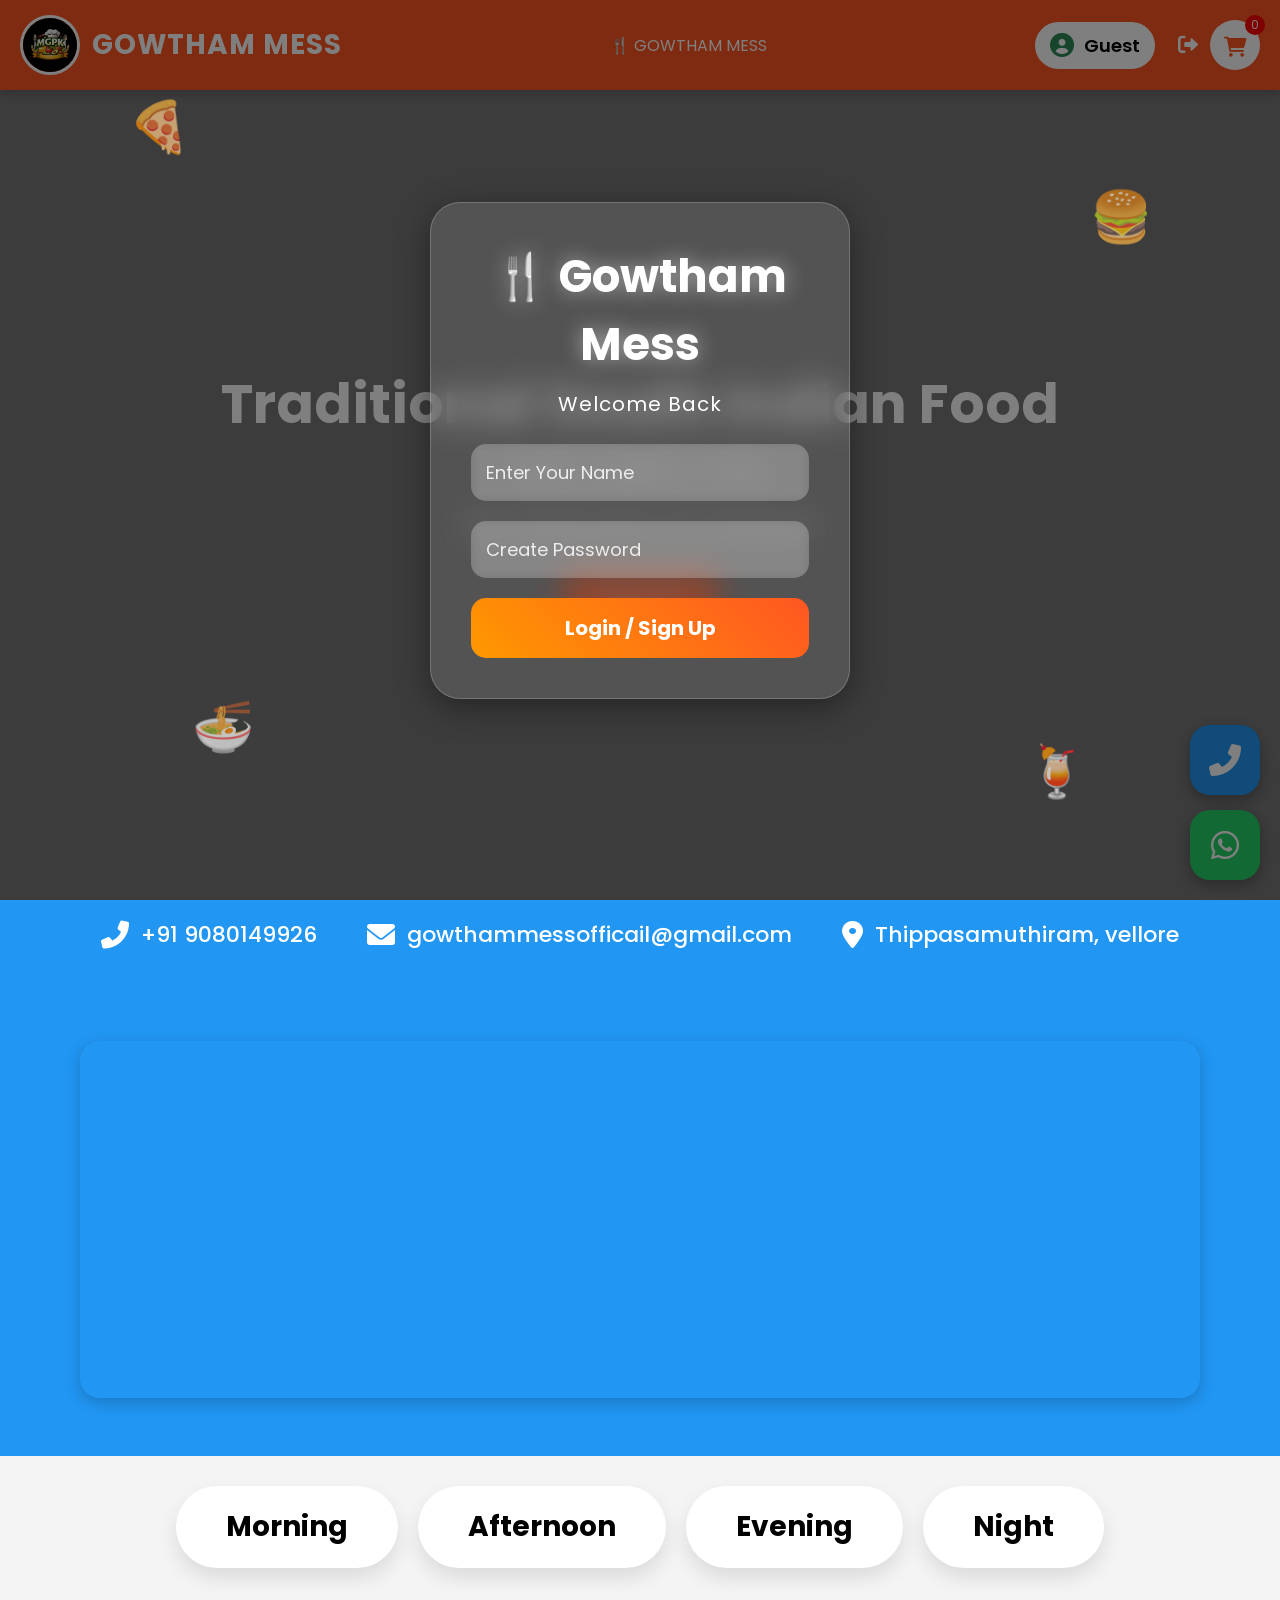
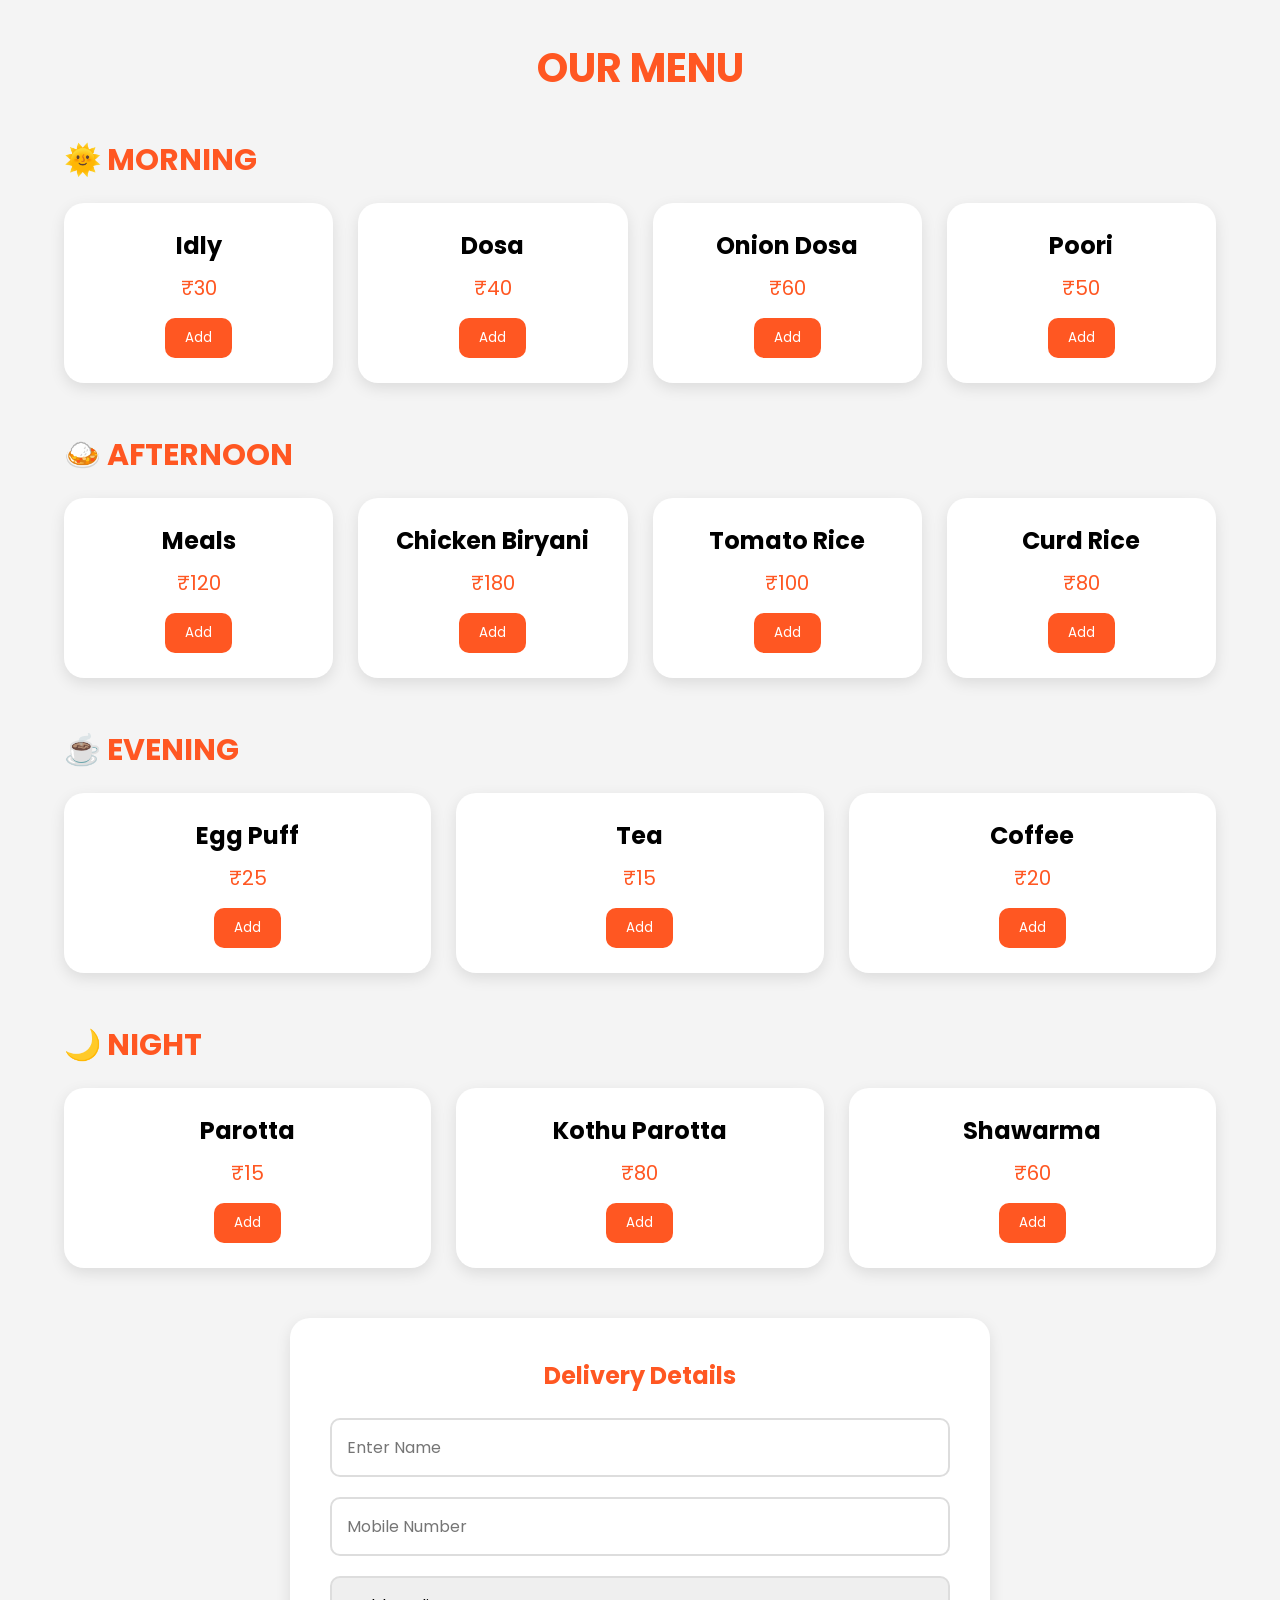
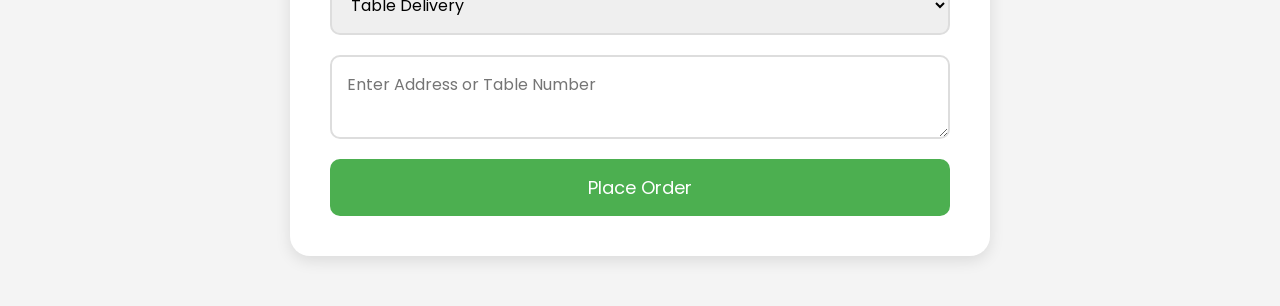
==== index.html @ d89a0b9e "update all" ====
<!DOCTYPE html>
<html lang="en">
<head>
    <meta charset="UTF-8">
    <meta name="viewport" content="width=device-width, initial-scale=1.0">

    <title>GOWTHAM MESS</title>

    <link rel="stylesheet" href="style.css">

    <link href="https://fonts.googleapis.com/css2?family=Poppins:wght@300;400;500;600;700&display=swap" rel="stylesheet">

    <link rel="stylesheet" href="https://cdnjs.cloudflare.com/ajax/libs/font-awesome/6.0.0/css/all.min.css">

</head>
<body>

    <!-- LOGIN POPUP -->

<div id="login-popup" class="login-popup">

    <div class="login-box">

        <h1>🍴 Gowtham Mess</h1>

        <p>Welcome Back</p>

        <input type="text"
        id="username"
        placeholder="Enter Your Name">

        <input type="password"
        id="password"
        placeholder="Create Password">

        <button onclick="loginUser()">
            Login / Sign Up
        </button>

    </div>

    <div class="floating-food food1">🍕</div>
<div class="floating-food food2">🍔</div>
<div class="floating-food food3">🍜</div>
<div class="floating-food food4">🍹</div>

</div>

<!-- NAVBAR -->

<header class="navbar">

        <div class="nav-top">

            <!-- LEFT LOGO + NAME -->
            <div class="logo-container">
                <img src="logo.jpeg" alt="MGPK Logo" class="nav-logo">
                <span class="brand">GOWTHAM MESS</span>
            </div>

    <div class="logo">
        🍴 GOWTHAM MESS
    </div>

    <div class="nav-icons">

        <button class="user-btn">

    <i class="fas fa-user-circle"></i>

    <span id="user-name">
        Guest
    </span>

</button>

<button onclick="logoutUser()" class="logout-btn">

    <i class="fas fa-sign-out-alt"></i>

</button>


        <button onclick="toggleCart()" class="cart-btn">
            <i class="fas fa-shopping-cart"></i>
            <span id="cart-count">0</span>
        </button>

    </div>


</header>

<!-- HERO -->

<section class="hero">

    <div class="overlay">

        <h1>Traditional South Indian Food</h1>

        <p>Fresh • Healthy • Tasty</p>
       <p>By P. Manimalan & M. Kalaivani</p>

        <button onclick="scrollMenu()">Order Now</button>

    </div>

</section>

<!-- CONTACT SECTION -->

<section class="contact-section">

    <div class="contact-box">

        <div class="contact-item">
            <i class="fas fa-phone-alt"></i>
            <span>+91 9080149926</span>
        </div>

        <div class="contact-item">
            <i class="fas fa-envelope"></i>
            <span>gowthammessofficail@gmail.com</span>
        </div>

        <div class="contact-item">
            <i class="fas fa-map-marker-alt"></i>
            <span>Thippasamuthiram, vellore</span>
        </div>
        <div class="map-container">

    <iframe
        src="https://www.google.com/maps?q=12.8622373,78.9118274&hl=es;z=14&output=embed"
        width="100%"
        height="350"
        style="border:0;"
        allowfullscreen=""
        loading="lazy">
    </iframe>

</div>

    </div>

</section>

<!-- FLOATING CALL & WHATSAPP -->

<div class="floating-icons">

    <a href="tel:+919080149926" class="float-btn call-btn">
        <i class="fas fa-phone-alt"></i>
    </a>

    <a href="https://wa.me/919080149926" target="_blank" class="float-btn whatsapp-btn">
        <i class="fab fa-whatsapp"></i>
    </a>

</div>

<!-- CATEGORY -->

<section class="category-section">

    <div class="category" onclick="showMenu('morning')">
        Morning
    </div>

    <div class="category" onclick="showMenu('afternoon')">
        Afternoon
    </div>

    <div class="category" onclick="showMenu('evening')">
        Evening
    </div>

    <div class="category" onclick="showMenu('night')">
        Night
    </div>

</section>

<!-- MENU -->

<section id="menu">

    <h2 class="title">OUR MENU</h2>

    <!-- MORNING -->

   <div class="menu-box" id="morning">

        <h3>🌞 MORNING</h3>

        <div class="menu-grid">

            <div class="card">
                <h4>Idly</h4>
                <p>₹30</p>
                <button onclick="addToCart('Idly',30)">Add</button>
            </div>

            <div class="card">
                <h4>Dosa</h4>
                <p>₹40</p>
                <button onclick="addToCart('Dosa',40)">Add</button>
            </div>

            <div class="card">
                <h4>Onion Dosa</h4>
                <p>₹60</p>
                <button onclick="addToCart('Onion Dosa',60)">Add</button>
            </div>

            <div class="card">
                <h4>Poori</h4>
                <p>₹50</p>
                <button onclick="addToCart('Poori',50)">Add</button>
            </div>

        </div>

    </div>

    <!-- AFTERNOON -->

   <div class="menu-box" id="afternoon">

        <h3>🍛 AFTERNOON</h3>

        <div class="menu-grid">

            <div class="card">
                <h4>Meals</h4>
                <p>₹120</p>
                <button onclick="addToCart('Meals',120)">Add</button>
            </div>

            <div class="card">
                <h4>Chicken Biryani</h4>
                <p>₹180</p>
                <button onclick="addToCart('Chicken Biryani',180)">Add</button>
            </div>

            <div class="card">
                <h4>Tomato Rice</h4>
                <p>₹100</p>
                <button onclick="addToCart('Tomato Rice',100)">Add</button>
            </div>

            <div class="card">
                <h4>Curd Rice</h4>
                <p>₹80</p>
                <button onclick="addToCart('Curd Rice',80)">Add</button>
            </div>

        </div>

    </div>

    <!-- EVENING -->

    <div class="menu-box" id="evening">

        <h3>☕ EVENING</h3>

        <div class="menu-grid">

            <div class="card">
                <h4>Egg Puff</h4>
                <p>₹25</p>
                <button onclick="addToCart('Egg Puff',25)">Add</button>
            </div>

            <div class="card">
                <h4>Tea</h4>
                <p>₹15</p>
                <button onclick="addToCart('Tea',15)">Add</button>
            </div>

            <div class="card">
                <h4>Coffee</h4>
                <p>₹20</p>
                <button onclick="addToCart('Coffee',20)">Add</button>
            </div>

        </div>

    </div>

    <!-- NIGHT -->

<div class="menu-box" id="night">

        <h3>🌙 NIGHT</h3>

        <div class="menu-grid">

            <div class="card">
                <h4>Parotta</h4>
                <p>₹15</p>
                <button onclick="addToCart('Parotta',15)">Add</button>
            </div>

            <div class="card">
                <h4>Kothu Parotta</h4>
                <p>₹80</p>
                <button onclick="addToCart('Kothu Parotta',80)">Add</button>
            </div>

            <div class="card">
                <h4>Shawarma</h4>
                <p>₹60</p>
                <button onclick="addToCart('Shawarma',60)">Add</button>
            </div>

        </div>

    </div>

</section>

<!-- DELIVERY -->

<section class="delivery">

    <h2>Delivery Details</h2>

    <form onsubmit="placeOrder(event)">

        <input type="text" id="name" placeholder="Enter Name" required>

        <input type="text" id="phone" placeholder="Mobile Number" required>

        <select id="deliveryType">

            <option>Table Delivery</option>
            <option>Home Delivery</option>

        </select>

        <textarea id="address" placeholder="Enter Address or Table Number"></textarea>

        <button type="submit">Place Order</button>

    </form>

</section>

<!-- CART -->

<div id="cart" class="cart">

    <div class="cart-header">

        <h3>Your Order</h3>

        <button onclick="toggleCart()">X</button>

    </div>

    <ul id="cart-items"></ul>

    <div class="cart-footer">

      

<!-- PAYMENT SECTION -->

<div class="payment-section">

    <h3>Select Payment Method</h3>

    <div class="payment-options">

        <!-- CASH -->

        <label class="payment-card">

            <input type="radio"
            name="payment"
            value="Cash"
            checked>

            💵 Cash

        </label>

        <!-- CARD -->

        <label class="payment-card">

            <input type="radio"
            name="payment"
            value="Card">

            💳 Card

        </label>

        <!-- QR PAYMENT -->

        <label class="payment-card">

            <input type="radio"
            name="payment"
            value="UPI"
            onclick="showQR()">

            📱 UPI / QR

        </label>

    </div>

    <!-- QR CODE -->

    <div id="qr-box" class="qr-box">

        <!-- CHANGE pay.jpeg -->

        <img src="pay.jpeg" alt="QR Code">

        <h2 class="qr-total">

            Pay ₹<span id="qr-amount">0</span>

        </h2>

        <p>
            Scan & Pay
        </p>

        <input type="text"
        id="transaction-id"
        placeholder="Enter Transaction ID">

        <!-- DIRECT PAYMENT APPS -->

        <div class="payment-apps">

            <div class="payment-title-box">

    <h1 class="payment-main-title">

        ⚡ Instant Secure⚡ <br> 
        <center>Payment </center>

    </h1>



</div>

            <!-- PAYTM -->

            <button class="upi-btn paytm-btn"
            onclick="payWithPaytm()">

                Paytm

            </button>

            <!-- GOOGLE PAY -->

            <button class="upi-btn gpay-btn"
            onclick="payWithGpay()">

                Google Pay

            </button>

            <!-- PHONEPE -->

            <button class="upi-btn phonepe-btn"
            onclick="payWithPhonepe()">

                PhonePe

            </button>

            <p class="payment-subtitle">

        Fast • Safe • Smart Payment

    </p>

        </div>

    </div>

</div>

    <h3>Total ₹<span id="total">0</span></h3>

    <button onclick="showBill()" class="bill-btn">
        View Bill
    </button>

    <button onclick="checkout()" class="checkout-btn">
        Send Bill
    </button>

    <button onclick="sendEmail()" class="email-btn">
        Send Email Bill
    </button>

    <button onclick="confirmOrder()" class="confirm-btn">

    Confirm Your Order

</button>

</div>

</div>

<!-- BILL POPUP -->

<div id="bill-popup" class="bill-popup">

    <div class="bill-box">

       <div class="bill-header">

    <!-- TOP RIGHT X BUTTON -->

    <button class="bill-close-icon" onclick="closeBill()">
        ×
    </button>

    <h1>🍲 Gowtham Mess</h1>

    <p>Traditional South Indian Foods</p>

</div>

        <div class="bill-details">

            <p><b>Bill No:</b> 101</p>

            <p><b>Date:</b> <span id="bill-date"></span></p>

            <p><b>Customer:</b> <span id="bill-customer"></span></p>

        </div>

        <table class="bill-table">

            <thead>

                <tr>
                    <th>Item</th>
                    <th>Qty</th>
                    <th>Price</th>
                </tr>

            </thead>

            <tbody id="bill-items">

            </tbody>

        </table>

        <h2 class="bill-total">
            Total: ₹<span id="bill-total">0</span>
        </h2>

        <p class="thank-you">
            ❤️ Thank You Visit Again ❤️
        </p>

        <button onclick="printBill()" class="print-btn">
            Print Bill
        </button>

        <button onclick="closeBill()" class="close-btn">
            Close
        </button>

    </div>

</div>
<!-- PAYMENT SUCCESS POPUP -->

<!-- <div id="payment-popup" class="payment-popup">

    <div class="payment-success-box">

        <div class="success-circle">

            <i class="fas fa-check"></i>

        </div>

        <h1>Payment Successful</h1>

        <p>
            Your Order Has Been Confirmed
        </p>

        <div class="success-animation">

            🍕 🍔 🍜 ☕ 🍛

        </div>

        <button onclick="closePaymentPopup()">

            Continue Ordering

        </button>

    </div>

</div>  -->

<!-- ORDER SUCCESS POPUP -->

<div id="order-success-popup"
class="order-success-popup">

    <div class="order-success-box">

        
        <div class="success-circle">

            <i class="fas fa-check"></i>

        </div>

        <h1 id="success-user">

            Order Successful

        </h1>

        <p>
            Your Order Has Been Confirmed
        </p>

        <div class="food-scroll">

            🍕 🍔 🍟 🍜 ☕ 🍛 🍗 🍦 🍩

        </div>

        <button onclick="closeSuccessPopup()">

            Continue Shopping

        </button>

    </div>

</div> 

<script src="script.js"></script>

</body>
</html>
---- style.css ----
*{
    margin:0;
    padding:0;
    box-sizing:border-box;
    font-family:'Poppins',sans-serif;
}

body{
    background:#f4f4f4;
}

/* NAVBAR */

.navbar{
    background:#ff5722;
    color:white;
    padding:15px 20px;
    display:flex;
    justify-content:space-between;
    align-items:center;
    position:sticky;
    top:0;
    z-index:1000;
    box-shadow:0 4px 10px rgba(0,0,0,0.2);
}

/* LOGO */

.nav-top{
    width:100%;
    display:flex;
    justify-content:space-between;
    align-items:center;
}

.logo-container{
    display:flex;
    align-items:center;
    gap:12px;
}

.nav-logo{
    width:60px;
    height:60px;
    border-radius:50%;
    object-fit:cover;
    border:3px solid white;
    background:white;
}

.brand{
    font-size:28px;
    font-weight:700;
    color:white;
    letter-spacing:1px;
}

/* CART BUTTON */

.nav-icons{
    display:flex;
    align-items:center;
}

.cart-btn{
    background:white;
    color:#ff5722;
    border:none;
    padding:12px;
    border-radius:50%;
    cursor:pointer;
    font-size:20px;
    position:relative;
    width:50px;
    height:50px;
    transition:0.3s;
}

.cart-btn:hover{
    transform:scale(1.1);
}

#cart-count{
    position:absolute;
    top:-5px;
    right:-5px;
    background:red;
    color:white;
    width:20px;
    height:20px;
    border-radius:50%;
    font-size:12px;
    display:flex;
    justify-content:center;
    align-items:center;
}

/* HERO */

.hero{
    height:90vh;
    background:url('https://images.unsplash.com/photo-1504674900247-0877df9cc836?q=80&w=1600&auto=format&fit=crop');
    background-size:cover;
    background-position:center;
}

.overlay{
    width:100%;
    height:100%;
    background:rgba(0,0,0,0.5);
    display:flex;
    flex-direction:column;
    justify-content:center;
    align-items:center;
    color:white;
    text-align:center;
    padding:20px;
}

.overlay h1{
    font-size:55px;
}

.overlay p{
    font-size:22px;
    margin:10px 0;
}

.overlay button{
    padding:15px 30px;
    border:none;
    background:#ff5722;
    color:white;
    font-size:18px;
    border-radius:10px;
    cursor:pointer;
    margin-top:20px;
}

/* CATEGORY */

.category-section{
    display:flex;
    justify-content:center;
    gap:20px;
    padding:30px;
    flex-wrap:wrap;
}

.category{
    background:white;
    padding:15px 25px;
    border-radius:50px;
    box-shadow:0 5px 10px rgba(0,0,0,0.1);
    font-weight:bold;
}

/* MENU */

.title{
    text-align:center;
    margin:40px 0;
    font-size:40px;
    color:#ff5722;
}

.menu-box{
    width:90%;
    margin:auto;
    margin-bottom:50px;
}

.menu-box h3{
    margin-bottom:20px;
    color:#ff5722;
    font-size:30px;
}

.menu-grid{
    display:grid;
    grid-template-columns:repeat(auto-fit,minmax(250px,1fr));
    gap:25px;
}

.card{
    background:white;
    padding:25px;
    border-radius:20px;
    text-align:center;
    box-shadow:0 5px 15px rgba(0,0,0,0.1);
    transition:0.3s;
}

.card:hover{
    transform:translateY(-5px);
}

.card h4{
    font-size:24px;
    margin-bottom:10px;
}

.card p{
    font-size:20px;
    color:#ff5722;
    margin-bottom:15px;
}

.card button{
    padding:10px 20px;
    border:none;
    background:#ff5722;
    color:white;
    border-radius:10px;
    cursor:pointer;
}

/* DELIVERY */

.delivery{
    width:90%;
    max-width:700px;
    background:white;
    margin:50px auto;
    padding:40px;
    border-radius:20px;
    box-shadow:0 5px 15px rgba(0,0,0,0.1);
}

.delivery h2{
    text-align:center;
    margin-bottom:25px;
    color:#ff5722;
}

.delivery form{
    display:flex;
    flex-direction:column;
    gap:20px;
}

.delivery input,
.delivery textarea,
.delivery select{
    padding:15px;
    border:2px solid #ddd;
    border-radius:10px;
    font-size:16px;
}

.delivery button{
    padding:15px;
    border:none;
    background:#4caf50;
    color:white;
    font-size:18px;
    border-radius:10px;
    cursor:pointer;
}

/* CART */

.cart{
    position:fixed;
    right:-400px;
    top:0;
    width:350px;
    height:100%;
    background:white;
    box-shadow:-5px 0 15px rgba(0,0,0,0.2);
    transition:0.4s;
    z-index:2000;
    display:flex;
    flex-direction:column;
}

.cart.active{
    right:0;
}

.cart-header{
    background:#ff5722;
    color:white;
    padding:20px;
    display:flex;
    justify-content:space-between;
}

.cart-header button{
    background:none;
    border:none;
    color:white;
    font-size:20px;
    cursor:pointer;
}

#cart-items{
    
    padding:20px;
    list-style:none;
    overflow:auto;

}

#cart-items li{
    margin-bottom:15px;
    border-bottom:1px solid #ddd;
    padding-bottom:10px;
    display:flex;
    justify-content:space-between;
}

.cart-footer{
    padding:20px;
    border-top:1px solid #ddd;
    display:flex;
    flex-direction:column;
    gap:15px;
    overflow-y: auto;
}

.cart-footer button{
    width:100%;
    padding:15px;
    border:none;
    
    color:white;
    font-size:18px;
    border-radius:10px;
    cursor:pointer;
}
/* MOBILE */

@media(max-width:768px){

    .overlay h1{
        font-size:35px;
    }

    .overlay p{
        font-size:18px;
    }

    .brand{
        font-size:20px;
    }

    .nav-logo{
        width:50px;
        height:50px;
    }

    .cart{
        width:100%;
    }

}

/* CONTACT SECTION */

.contact-section{
    background:#2196f3;
    padding:18px;
    color:white;
}

.contact-box{
    display:flex;
    justify-content:center;
    align-items:center;
    gap:50px;
    flex-wrap:wrap;
}

.contact-item{
    display:flex;
    align-items:center;
    gap:12px;
    font-size:22px;
    font-weight:500;
}

.contact-item i{
    font-size:28px;
}

/* FLOATING BUTTONS */

.floating-icons{
    position:fixed;
    right:20px;
    bottom:20px;
    display:flex;
    flex-direction:column;
    gap:15px;
    z-index:3000;
}

.float-btn{
    width:70px;
    height:70px;
    border-radius:20px;
    display:flex;
    justify-content:center;
    align-items:center;
    text-decoration:none;
    color:white;
    font-size:32px;
    box-shadow:0 5px 15px rgba(0,0,0,0.3);
    transition:0.3s;
}

.float-btn:hover{
    transform:scale(1.1);
}

.call-btn{
    background:#2196f3;
}

.whatsapp-btn{
    background:#25d366;
}

/* CATEGORY BUTTONS */

.category{
    background:white;
    padding:20px 50px;
    border-radius:50px;
    box-shadow:0 10px 20px rgba(0,0,0,0.1);
    font-size:28px;
    font-weight:700;
    cursor:pointer;
    transition:0.3s;
}

.category:hover{
    background:#ff5722;
    color:white;
    transform:translateY(-5px);
}

/* MOBILE */

@media(max-width:768px){

    .contact-box{
        flex-direction:column;
        gap:20px;
    }

    .contact-item{
        font-size:18px;
    }

    .category{
        width:80%;
        text-align:center;
        font-size:22px;
    }

    .float-btn{
        width:60px;
        height:60px;
        font-size:28px;
    }

} 
/* location */

.map-container{
    width:90%;
    margin:40px auto;
    border-radius:20px;
    overflow:hidden;
    box-shadow:0 5px 15px rgba(0,0,0,0.2);
}

.location-link{
    color:white;
    text-decoration:none;
    font-weight:600;
}

.location-link:hover{
    text-decoration:underline;
}

/* BILL POPUP */

.bill-popup{
    position:fixed;
    top:0;
    left:0;
    width:100%;
    height:100%;
    background:rgba(0,0,0,0.7);
    display:none;
    justify-content:center;
    align-items:center;
    z-index:5000;
    padding:20px;
}

.bill-box{

    background:white;

    width:100%;
    max-width:650px;

    max-height:90vh;

    overflow-y:auto;

    border-radius:25px;

    padding:25px;

    border-top:10px solid #2e8b57;

}

.bill-header{
    text-align:center;
    margin-bottom:30px;
}

.bill-header h1{
    color:#2e8b57;
    font-size:45px;
}

.bill-header p{
    font-size:22px;
}

.bill-details p{
    font-size:22px;
    margin-bottom:10px;
}

.bill-table{
    width:100%;
    border-collapse:collapse;
    margin-top:20px;
}

.bill-table th{
    background:#2e8b57;
    color:white;
    padding:15px;
    font-size:22px;
}

.bill-table td{
    padding:15px;
    text-align:center;
    border-bottom:1px solid #ddd;
    font-size:20px;
}

.bill-total{
    text-align:right;
    margin-top:20px;
    color:#2e8b57;
    font-size:35px;
}

.thank-you{
    text-align:center;
    font-size:25px;
    margin:25px 0;
}

.print-btn,
.close-btn{
    width:100%;
    padding:15px;
    border:none;
    border-radius:10px;
    font-size:22px;
    cursor:pointer;
    margin-top:15px;
}

.print-btn{
    background:#2e8b57;
    color:white;
}

.close-btn{
    background:#ff5722;
    color:white;
}

/* VIEW BILL */

.bill-btn{
    width:100%;
    padding:15px;
    border:none;
    background:#ff9800;
    color:white;
    font-size:20px;
    border-radius:10px;
    cursor:pointer;
    margin-bottom:15px;
}

/* SEND BILL */

.checkout-btn{
    width:100%;
    padding:15px;
    border:none;
    background:#4caf50;
    color:white;
    font-size:20px;
    border-radius:10px;
    cursor:pointer;
    margin-bottom:15px;
}

/* EMAIL BUTTON */

.email-btn{
    width:100%;
    padding:15px;
    border:none;
    background:#2196f3;
    color:white;
    font-size:20px;
    border-radius:10px;
    cursor:pointer;
}
/* BILL HEADER */

.bill-header{
    position:relative;
    text-align:center;
    margin-bottom:30px;
}

/* TOP RIGHT X BUTTON */

.bill-close-icon{

    position:absolute;

    top:-20px;

    right:-10px;

    width:45px;

    height:45px;

    border:none;

    border-radius:50%;

    background:#ff5722;

    color:white;

    font-size:30px;

    font-weight:bold;

    cursor:pointer;

    box-shadow:0 4px 10px rgba(0,0,0,0.3);

    transition:0.3s;
}

/* HOVER EFFECT */

.bill-close-icon:hover{

    background:red;

    transform:scale(1.1);

}

/* LOGIN POPUP */

/* LOGIN POPUP */

.login-popup{

    position:fixed;
    top:0;
    left:0;

    width:100%;
    height:100%;

    background:
    linear-gradient(
        rgba(0,0,0,0.5),
        rgba(0,0,0,0.5)
    ),
    url('https://images.unsplash.com/photo-1504674900247-0877df9cc836');

    background-size:cover;
    background-position:center;

    display:flex;
    justify-content:center;
    align-items:center;

    z-index:9999;

    overflow:hidden;
}
/* GLASS LOGIN BOX */

.login-box{

    width:90%;
    max-width:420px;

    padding:40px;

    border-radius:30px;

    background:rgba(255,255,255,0.12);

    backdrop-filter:blur(15px);

    border:1px solid rgba(255,255,255,0.2);

    text-align:center;

    box-shadow:0 8px 32px rgba(0,0,0,0.4);

    animation:hotelPopup 1s ease;
}
.login-box h1{

    color:white;

    font-size:45px;

    margin-bottom:10px;

    text-shadow:0 0 20px rgba(255,255,255,0.5);

    animation:glow 2s infinite alternate;
}
.login-box p{

    color:white;

    font-size:20px;

    margin-bottom:25px;

    letter-spacing:1px;
}

/* INPUTS */

.login-box input{

    width:100%;

    padding:15px;

    margin-bottom:20px;

    border:none;

    outline:none;

    border-radius:15px;

    background:rgba(255,255,255,0.2);

    color:white;

    font-size:18px;

    backdrop-filter:blur(5px);
}

.login-box input::placeholder{

    color:#eee;
}

/* LOGIN BUTTON */

.login-box button{

    width:100%;

    padding:15px;

    border:none;

    border-radius:15px;

    background:linear-gradient(
        45deg,
        #ff9800,
        #ff5722
    );

    color:white;

    font-size:20px;

    cursor:pointer;

    transition:0.4s;

    font-weight:bold;
}

.login-box button:hover{

    transform:scale(1.05);

    box-shadow:0 0 20px #ff9800;
}
/* USER BUTTON */

.user-btn{

    border:none;
    background:white;

    padding:10px 15px;

    border-radius:30px;

    font-size:18px;

    display:flex;
    align-items:center;
    gap:10px;

    cursor:pointer;

    font-weight:600;
}

.user-btn i{

    color:#2e8b57;
    font-size:24px;
}

/* ANIMATION */

@keyframes popup{

    from{
        transform:scale(0.7);
        opacity:0;
    }

    to{
        transform:scale(1);
        opacity:1;
    }

}

/* LOGIN ANIMATION */

@keyframes hotelPopup{

    0%{
        transform:scale(0.6) translateY(100px);
        opacity:0;
    }

    100%{
        transform:scale(1) translateY(0);
        opacity:1;
    }

}

/* TITLE GLOW */

@keyframes glow{

    from{
        text-shadow:0 0 10px #fff;
    }

    to{
        text-shadow:0 0 30px #ff9800;
    }

}

/* FLOATING FOOD */

.floating-food{

    position:absolute;

    font-size:50px;

    animation:floatFood 6s infinite ease-in-out;

    opacity:0.7;
}

.food1{
    top:10%;
    left:10%;
}

.food2{
    top:20%;
    right:10%;
}

.food3{
    bottom:15%;
    left:15%;
}

.food4{
    bottom:10%;
    right:15%;
}

@keyframes floatFood{

    0%{
        transform:translateY(0px);
    }

    50%{
        transform:translateY(-20px);
    }

    100%{
        transform:translateY(0px);
    }

}

/* LOGOUT BUTTON */

.logout-btn{

    width:45px;
    height:45px;

    border:none;

    border-radius:50%;

    background:#ff5722;

    color:white;

    font-size:20px;

    cursor:pointer;

    margin-left:10px;

    transition:0.3s;
}

.logout-btn:hover{

    background:red;

    transform:scale(1.1);
}


/* PAYMENT SECTION */

.payment-section{

    margin-top:20px;

    padding:20px;

    background:#f5f5f5;

    border-radius:15px;
}

.payment-section h3{

    margin-bottom:15px;

    color:#2e8b57;
}

/* OPTIONS */

.payment-options{

    display:flex;

    gap:15px;

    flex-wrap:wrap;
}

.payment-card{

    flex:1;

    min-width:100px;

    background:white;

    padding:15px;

    border-radius:12px;

    text-align:center;

    cursor:pointer;

    font-weight:600;

    border:2px solid #ddd;

    transition:0.3s;
}

.payment-card:hover{

    border-color:#2e8b57;

    transform:scale(1.03);
}

.payment-card input{

    margin-right:8px;
}

/* QR BOX */

.qr-box{

    display:none;

    margin-top:20px;

    text-align:center;
}

.qr-box img{

    width:220px;

    border-radius:20px;

    box-shadow:0 5px 15px rgba(0,0,0,0.2);
}

.qr-box p{

    margin-top:10px;

    font-size:20px;

    font-weight:bold;
}

.qr-box input{

    width:100%;

    margin-top:15px;

    padding:12px;

    border-radius:10px;

    border:1px solid #ccc;
}

/* PAYMENT OPTIONS */

.payment-options{

    display:flex;

    gap:20px;

    flex-wrap:wrap;
}


.payment-card i{

    font-size:40px;
}

.payment-card span{

    font-size:18px;
}

.payment-card input{

    position:absolute;
    top:10px;
    right:10px;
}

/* CARD COLORS */

.cash-card{

    background:linear-gradient(
        135deg,
        #43a047,
        #2e7d32
    );
}

.card-card{

    background:linear-gradient(
        135deg,
        #1e88e5,
        #1565c0
    );
}

.upi-card{

    background:linear-gradient(
        135deg,
        #ff9800,
        #ff5722
    );
}

/* HOVER */

.payment-card:hover{

    transform:translateY(-10px) scale(1.05);

    box-shadow:0 15px 30px rgba(0,0,0,0.3);
}

/* PAYMENT SUCCESS POPUP */

.payment-popup{

    position:fixed;

    top:0;
    left:0;

    width:100%;
    height:100%;

    background:rgba(0,0,0,0.7);

    display:none;

    justify-content:center;
    align-items:center;

    z-index:99999;
}

/* SUCCESS BOX */

.payment-success-box{

    width:90%;
    max-width:450px;

    background:white;

    border-radius:35px;

    padding:40px;

    text-align:center;

    animation:successPopup 0.7s ease;
}

/* SUCCESS CIRCLE */

.success-circle{

    width:120px;
    height:120px;

    background:linear-gradient(
        135deg,
        #4caf50,
        #2e7d32
    );

    border-radius:50%;

    margin:auto;

    display:flex;
    justify-content:center;
    align-items:center;

    animation:successScale 1s ease;
}

.success-circle i{

    color:white;

    font-size:60px;
}

/* SUCCESS TEXT */

.payment-success-box h1{

    margin-top:25px;

    color:#2e7d32;

    font-size:38px;
}

.payment-success-box p{

    margin-top:10px;

    font-size:20px;

    color:#555;
}

/* FOOD ANIMATION */

.success-animation{

    margin-top:25px;

    font-size:35px;

    animation:foodDance 2s infinite;
}

/* BUTTON */

.payment-success-box button{

    margin-top:30px;

    width:100%;

    padding:15px;

    border:none;

    border-radius:15px;

    background:linear-gradient(
        135deg,
        #ff9800,
        #ff5722
    );

    color:white;

    font-size:22px;

    cursor:pointer;

    transition:0.3s;
}

.payment-success-box button:hover{

    transform:scale(1.05);
}

/* ANIMATIONS */

@keyframes successPopup{

    0%{
        transform:scale(0.5);
        opacity:0;
    }

    100%{
        transform:scale(1);
        opacity:1;
    }

}

@keyframes successScale{

    0%{
        transform:scale(0);
    }

    100%{
        transform:scale(1);
    }

}

@keyframes foodDance{

    0%{
        transform:translateY(0px);
    }

    50%{
        transform:translateY(-15px);
    }

    100%{
        transform:translateY(0px);
    }

}

/* QR TOTAL */

.qr-total{

    margin-top:15px;

    color:#2e7d32;

    font-size:32px;

    font-weight:bold;

    animation:pulseAmount 1.5s infinite;
}

/* AMOUNT ANIMATION */

@keyframes pulseAmount{

    0%{
        transform:scale(1);
    }

    50%{
        transform:scale(1.08);
    }

    100%{
        transform:scale(1);
    }

}

/* CONFIRM BUTTON */

.confirm-btn{

    width:100%;

    padding:15px;

    margin-top:15px;

    border:none;

    border-radius:12px;

    background:linear-gradient(
        135deg,
        #ff9800,
        #ff5722
    );

    color:white;

    font-size:20px;

    font-weight:bold;

    cursor:pointer;

    transition:0.3s;
}

.confirm-btn:hover{

    transform:scale(1.05);
}

/* SUCCESS POPUP */

.order-success-popup{

    position:fixed;

    top:0;
    left:0;

    width:100%;
    height:100%;

    background:rgba(0,0,0,0.7);

    display:none;

    justify-content:center;
    align-items:center;

    z-index:999999;
}

/* SUCCESS BOX */

.order-success-box{

    width:90%;
    max-width:450px;

    background:white;

    border-radius:30px;

    padding:40px;

    text-align:center;

    animation:successZoom 0.6s ease;
}

/* ICON */

.success-icon{

    font-size:90px;

    animation:bounceIcon 1s infinite;
}

/* TITLE */

.order-success-box h1{

    color:#2e8b57;

    margin-top:20px;

    font-size:38px;
}

.order-success-box p{

    font-size:22px;

    margin-top:10px;

    color:#555;
}

/* FOOD SCROLL */

.food-scroll{

    margin-top:25px;

    font-size:40px;

    white-space:nowrap;

    overflow:hidden;

}

/* BUTTON */

.order-success-box button{

    margin-top:30px;

    width:100%;

    padding:15px;

    border:none;

    border-radius:15px;

    background:#ff5722;

    color:white;

    font-size:22px;

    cursor:pointer;
}

/* ANIMATIONS */

@keyframes successZoom{

    0%{
        transform:scale(0.5);
        opacity:0;
    }

    100%{
        transform:scale(1);
        opacity:1;
    }

}

@keyframes bounceIcon{

    0%{
        transform:translateY(0);
    }

    50%{
        transform:translateY(-15px);
    }

    100%{
        transform:translateY(0);
    }

}

@keyframes foodMove{

    0%{
        transform:translateX(100%);
    }

    100%{
        transform:translateX(-100%);
    }

}

/* MODERN CART CARD */

.cart-item{

    display:grid;

    justify-content:space-between;

    align-items:center;

    background:rgba(255,255,255,0.8);

    backdrop-filter:blur(10px);

    padding:18px;

    border-radius:25px;

    margin-bottom:20px;

    box-shadow:
    0 10px 25px rgba(0,0,0,0.08);

    transition:0.4s;

    animation:cartFade 0.5s ease;
    overflow:auto;
}

/* CARD HOVER */

.cart-item:hover{

    transform:
    translateY(-8px)
    scale(1.02);

    box-shadow:
    0 15px 35px rgba(0,0,0,0.15);
}

/* FOOD NAME */

.cart-item h4{

    font-size:32px;

    font-weight:700;

    color:#111;

    margin-bottom:5px;
}

/* PRICE */

.cart-item p{

    font-size:28px;

    color:#333;

    font-weight:600;
}

/* BUTTON CONTAINER */

.cart-buttons{

    display:flex;

    gap:15px;
}

/* COMMON BUTTON STYLE */

.cart-buttons button{

    width:65px;

    height:65px;

    border:none;

    border-radius:20px;

    cursor:pointer;

    font-size:32px;

    font-weight:bold;

    color:white;

    transition:0.4s;

    position:relative;

    overflow:hidden;

    box-shadow:
    0 8px 20px rgba(0,0,0,0.15);
}

/* PLUS BUTTON */

.cart-buttons button:nth-child(1){

    background:linear-gradient(
        135deg,
        #4caf50,
        #2e7d32
    );
}

/* MINUS BUTTON */

.cart-buttons button:nth-child(2){

    background:linear-gradient(
        135deg,
        #ffb300,
        #fb8c00
    );
}

/* DELETE BUTTON */

.cart-buttons button:nth-child(3){

    background:linear-gradient(
        135deg,
        #ff5252,
        #e53935
    );
}

/* BUTTON HOVER */

.cart-buttons button:hover{

    transform:
    scale(1.15)
    rotate(5deg);

    box-shadow:
    0 12px 25px rgba(0,0,0,0.25);
}

/* BUTTON CLICK */

.cart-buttons button:active{

    transform:scale(0.9);
}

/* GLOW EFFECT */

.cart-buttons button::before{

    content:"";

    position:absolute;

    top:-50%;

    left:-50%;

    width:200%;

    height:200%;

    background:
    rgba(255,255,255,0.2);

    transform:rotate(45deg);

    animation:shine 3s infinite;
}

/* CARD APPEAR */

@keyframes cartFade{

    0%{

        opacity:0;

        transform:
        translateY(30px)
        scale(0.9);
    }

    100%{

        opacity:1;

        transform:
        translateY(0)
        scale(1);
    }

}

/* SHINE EFFECT */

@keyframes shine{

    0%{

        transform:
        translateX(-100%)
        rotate(45deg);

    }

    100%{

        transform:
        translateX(100%)
        rotate(45deg);

    }

}

.payment-apps{
    margin-top:20px;
    display:flex;
    flex-direction:column;
    gap:12px;
}

.upi-btn{
    border:none;
    padding:14px;
    border-radius:14px;
    font-size:16px;
    font-weight:600;
    cursor:pointer;
    transition:0.3s;
    color:white;
}

.paytm-btn{
    background:#00baf2;
}

.gpay-btn{
    background: linear-gradient(45deg, #00ffaa, #00ccff);
}

.phonepe-btn{
    background:#5f259f;
}

.upi-btn:hover{
    transform:scale(1.05);
}

/* PAYMENT TITLE */

.payment-title-box{
    text-align:center;
    margin-bottom:25px;
}

.payment-main-title{

    font-size:22px;
    font-weight:600;
    color:#2e8b57;
    text-align:center;
    white-space:nowrap;

    animation:softFloat 3s ease-in-out infinite;

}

@keyframes softFloat{

    0%{
        transform:translateY(0px);
    }

    50%{
        transform:translateY(-4px);
    }

    100%{
        transform:translateY(0px);
    }

}

/* MODERN SOFT ANIMATION */

@keyframes softFloat{

    0%{
        transform:translateY(0px);
    }

    50%{
        transform:translateY(-5px);
    }

    100%{
        transform:translateY(0px);
    }

}

/* MODERN SOFT ANIMATION */

@keyframes softFloat{

    0%{
        transform:translateY(0px);
    }

    50%{
        transform:translateY(-5px);
    }

    100%{
        transform:translateY(0px);
    }

}

/* SIMPLE GREEN GLOW */

@keyframes greenGlow{

    from{
        text-shadow:0 0 5px #2e8b57;
    }

    to{
        text-shadow:0 0 20px #4cff88;
    }

}

/* SUBTITLE */

.payment-subtitle{

    color:#666;
    font-size:15px;
    margin-top:6px;

}

/* GRADIENT ANIMATION */

@keyframes gradientMove{

    0%{
        background-position:0%;
    }

    100%{
        background-position:300%;
    }

}

/* GLOW EFFECT */

@keyframes glowText{

    from{
        filter:drop-shadow(0 0 5px #ff512f);
    }

    to{
        filter:drop-shadow(0 0 20px #00c6ff);
    }

}

/* SUBTITLE ANIMATION */

@keyframes fadeUp{

    from{
        transform:translateY(0px);
        opacity:0.7;
    }

    to{
        transform:translateY(-5px);
        opacity:1;
    }

}
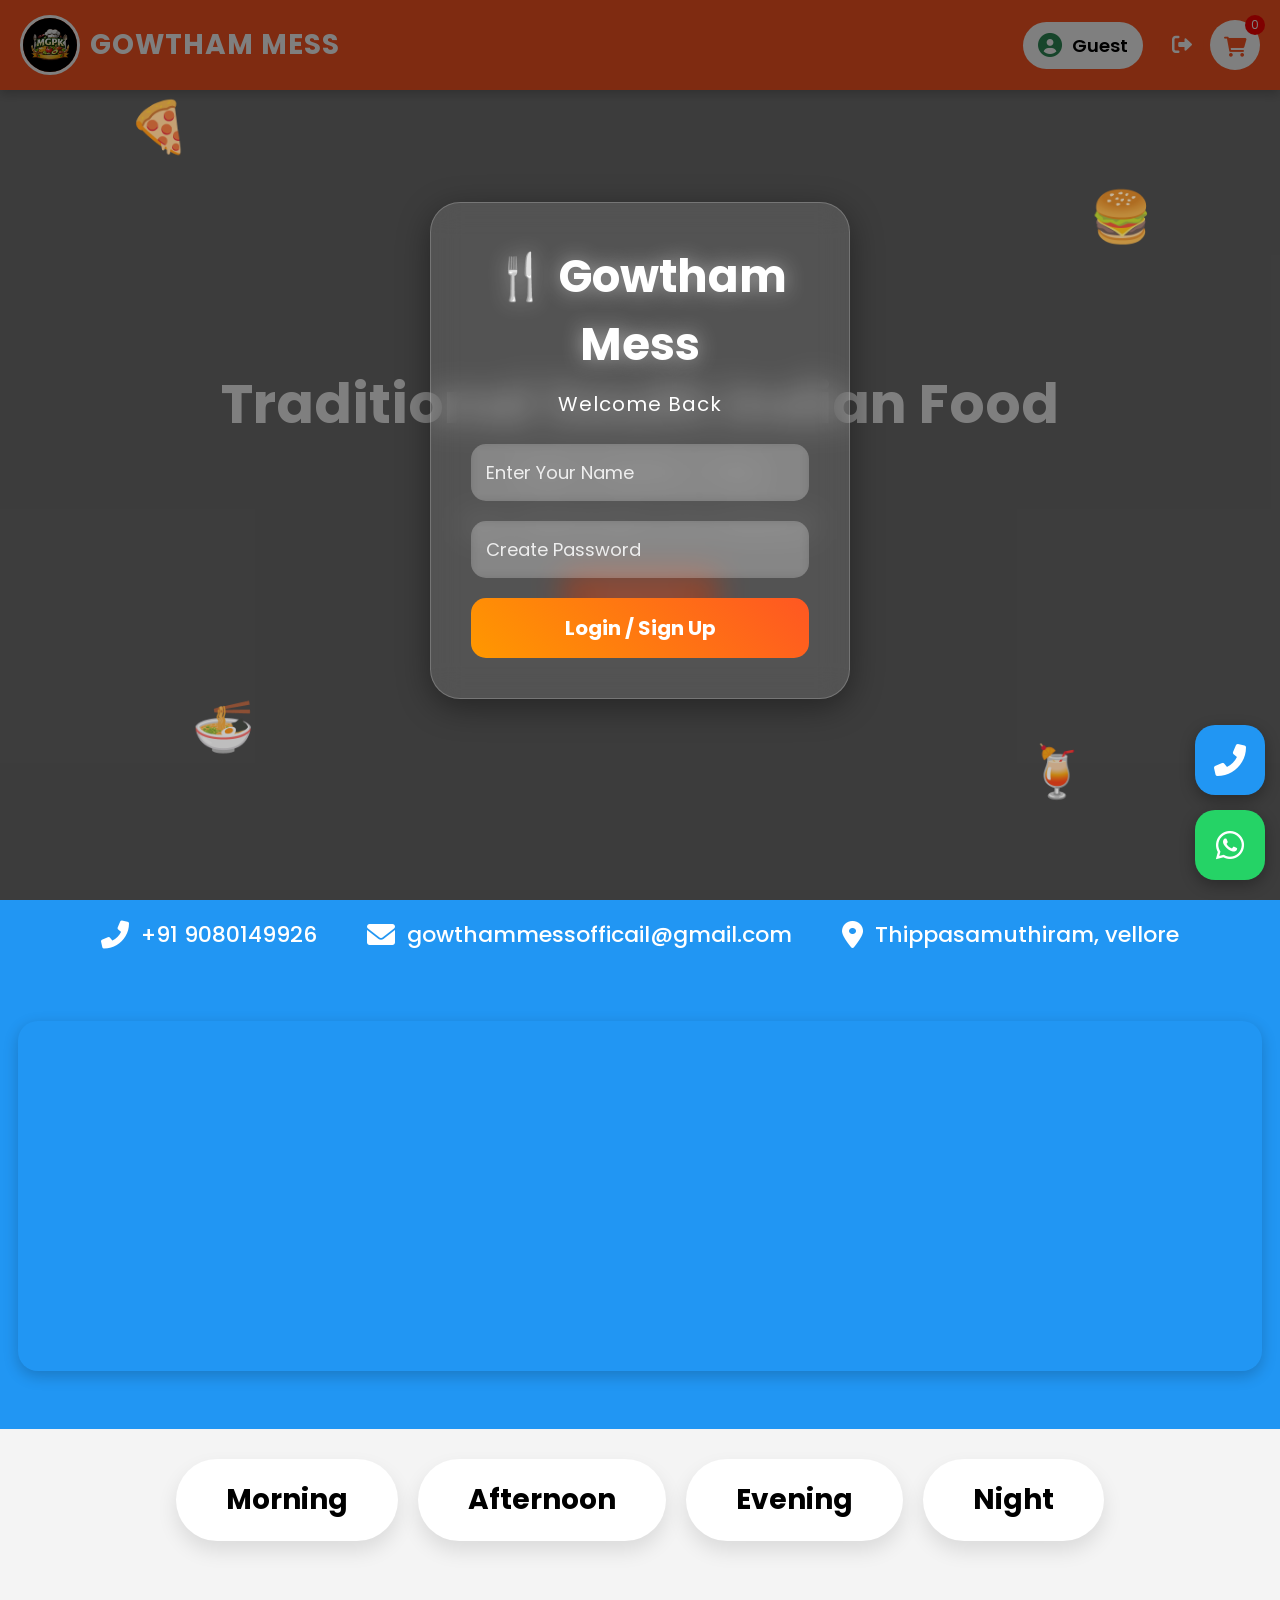
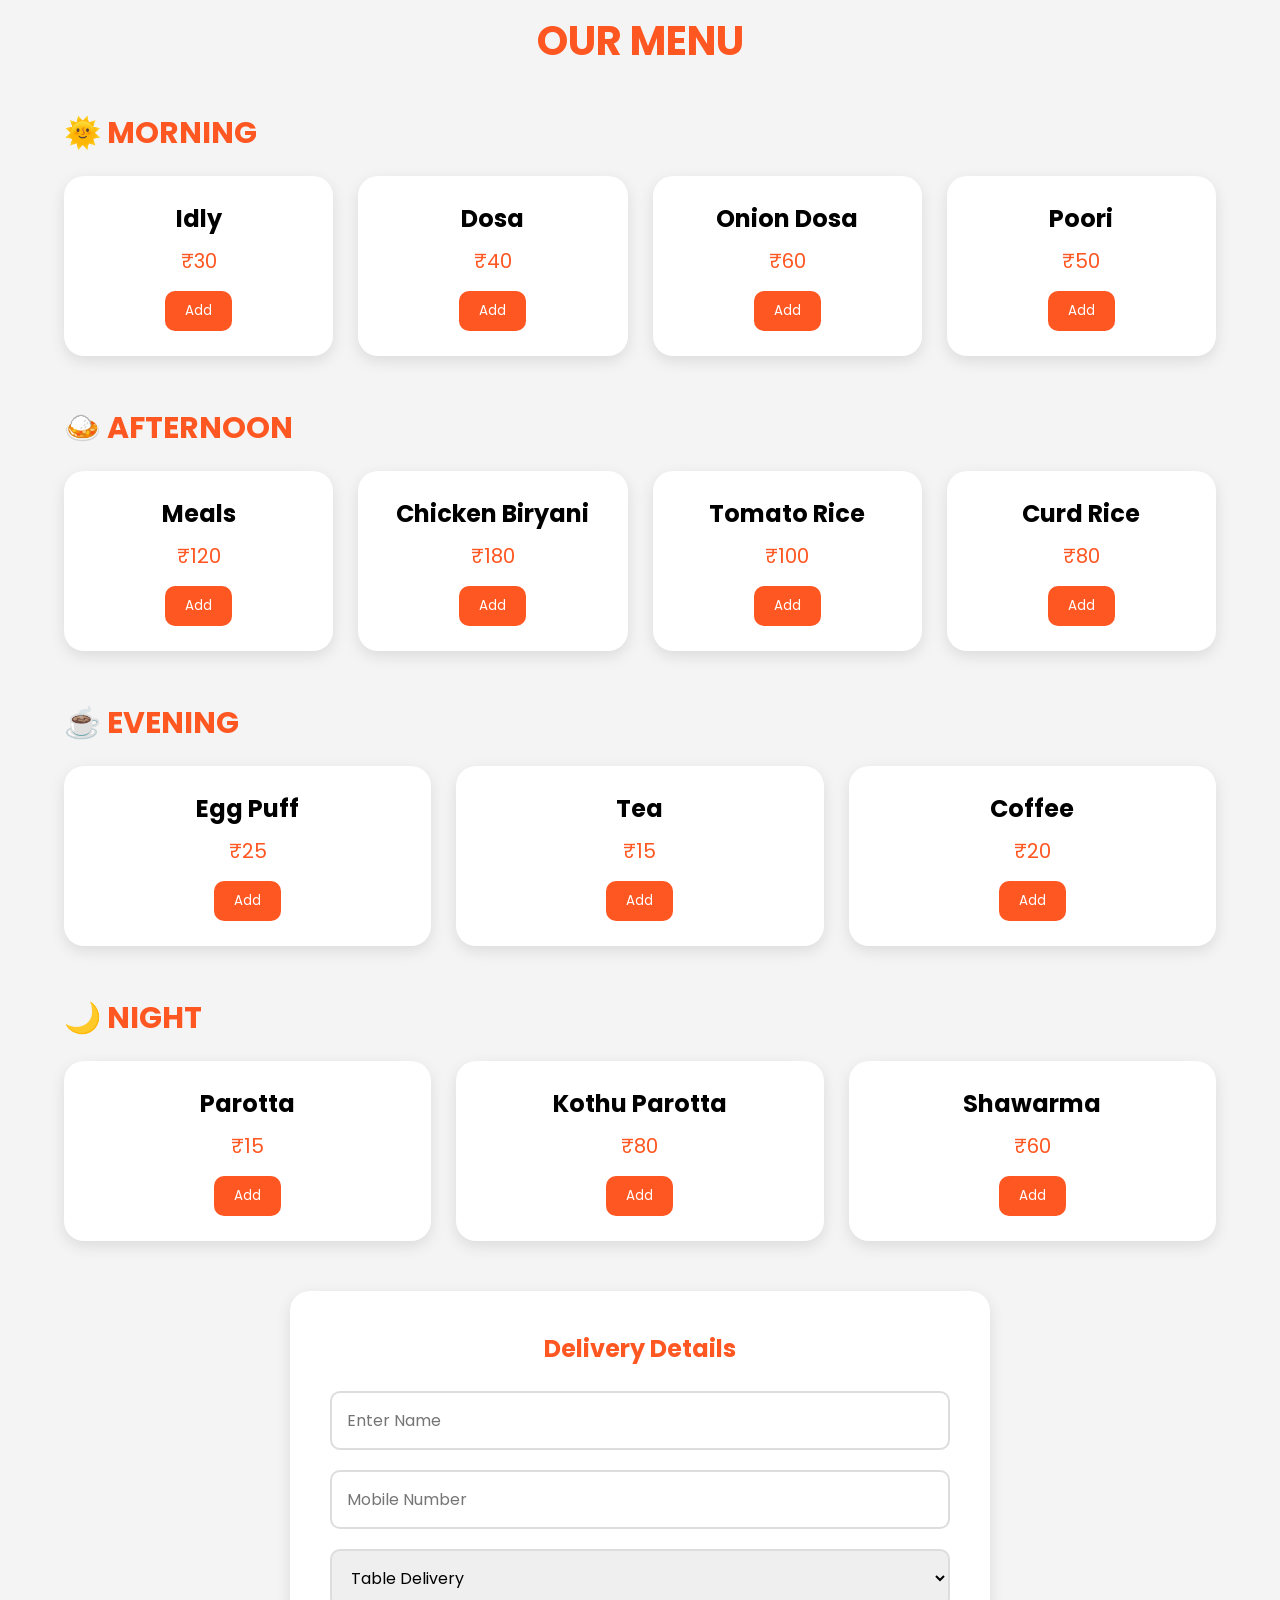
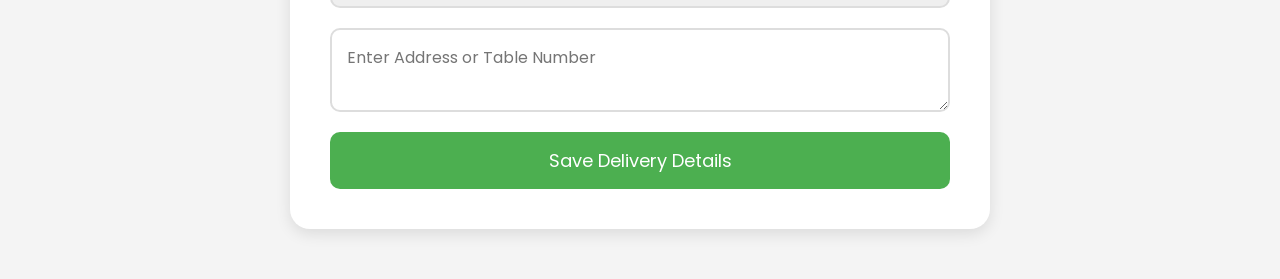
==== commit 28624bb5: "update index  and style" ====
--- a/index.html
+++ b/index.html
@@ -58,9 +58,7 @@
                 <span class="brand">GOWTHAM MESS</span>
             </div>
 
-    <div class="logo">
-        🍴 GOWTHAM MESS
-    </div>
+   
 
     <div class="nav-icons">
 
@@ -342,7 +340,8 @@
 
         <textarea id="address" placeholder="Enter Address or Table Number"></textarea>
 
-        <button type="submit">Place Order</button>
+        <button type="submit">Save Delivery Details
+</button>
 
     </form>
 
--- a/style.css
+++ b/style.css
@@ -258,100 +258,231 @@
     cursor:pointer;
 }
 
-/* CART */
+/* =========================
+   MODERN MOBILE CART UI
+========================= */
 
 .cart{
+
     position:fixed;
-    right:-400px;
     top:0;
-    width:350px;
-    height:100%;
-    background:white;
-    box-shadow:-5px 0 15px rgba(0,0,0,0.2);
-    transition:0.4s;
+    right:-100%;
+    width:100%;
+    max-width:380px;
+    height:100vh;
+
+    background:#ffffff;
+
+    box-shadow:
+    -5px 0px 20px rgba(0,0,0,0.15);
+
+    transition:0.4s ease;
+
     z-index:2000;
+
     display:flex;
     flex-direction:column;
-}
+
+    border-top-left-radius:25px;
+    border-bottom-left-radius:25px;
+
+    overflow:hidden;
+
+}
+
+/* ACTIVE CART */
 
 .cart.active{
+
     right:0;
-}
+
+}
+
+/* CART HEADER */
 
 .cart-header{
+
     background:#ff5722;
-    color:white;
-    padding:20px;
+
+    color:white;
+
+    padding:18px 20px;
+
     display:flex;
+
     justify-content:space-between;
+
+    align-items:center;
+
+}
+
+.cart-header h3{
+
+    font-size:22px;
+    font-weight:600;
+
 }
 
 .cart-header button{
-    background:none;
+
+    background:white;
+
     border:none;
-    color:white;
-    font-size:20px;
+
+    color:#ff5722;
+
+    width:35px;
+    height:35px;
+
+    border-radius:50%;
+
+    font-size:18px;
+    font-weight:bold;
+
     cursor:pointer;
-}
+
+    transition:0.3s;
+
+}
+
+.cart-header button:hover{
+
+    transform:rotate(90deg);
+
+}
+
+/* CART ITEMS */
 
 #cart-items{
-    
-    padding:20px;
+
+    flex:1;
+
+    padding:15px;
+
     list-style:none;
-    overflow:auto;
-
-}
+
+    overflow-y:auto;
+
+}
+
+/* SINGLE ITEM */
 
 #cart-items li{
+
     margin-bottom:15px;
-    border-bottom:1px solid #ddd;
-    padding-bottom:10px;
+
+    background:#f8f8f8;
+
+    padding:15px;
+
+    border-radius:18px;
+
+    border:1px solid #eee;
+
+}
+
+/* FOOTER */
+
+.cart-footer{
+
+    padding:18px;
+
+    border-top:1px solid #eee;
+
     display:flex;
-    justify-content:space-between;
-}
-
-.cart-footer{
-    padding:20px;
-    border-top:1px solid #ddd;
-    display:flex;
+
     flex-direction:column;
-    gap:15px;
-    overflow-y: auto;
-}
+
+    gap:12px;
+
+    background:white;
+
+    overflow-y:auto;
+
+}
+
+/* BUTTONS */
 
 .cart-footer button{
-    width:100%;
+
+    width:100%;
+
     padding:15px;
+
     border:none;
-    
-    color:white;
-    font-size:18px;
+
+    color:white;
+
+    font-size:16px;
+
+    font-weight:600;
+
+    border-radius:14px;
+
+    cursor:pointer;
+
+    transition:0.3s;
+
+}
+
+.cart-footer button:hover{
+
+    transform:scale(1.03);
+
+}
+
+/* SCROLLBAR */
+
+#cart-items::-webkit-scrollbar{
+
+    width:5px;
+
+}
+
+#cart-items::-webkit-scrollbar-thumb{
+
+    background:#2e8b57;
+
     border-radius:10px;
-    cursor:pointer;
-}
-/* MOBILE */
+
+}
+
+/* MOBILE UI */
 
 @media(max-width:768px){
 
+    .cart{
+
+        width:100%;
+        max-width:100%;
+
+        border-radius:0;
+
+    }
+
     .overlay h1{
-        font-size:35px;
+
+        font-size:30px;
+
     }
 
     .overlay p{
+
+        font-size:16px;
+
+    }
+
+    .brand{
+
         font-size:18px;
-    }
-
-    .brand{
-        font-size:20px;
+
     }
 
     .nav-logo{
-        width:50px;
-        height:50px;
-    }
-
-    .cart{
-        width:100%;
+
+        width:45px;
+        height:45px;
+
     }
 
 }
@@ -1954,4 +2085,615 @@
         opacity:1;
     }
 
+}
+
+/* =========================
+   MOBILE RESPONSIVE UI
+========================= */
+
+@media(max-width:768px){
+
+    body{
+        overflow-x:hidden;
+    }
+
+    /* NAVBAR */
+
+    .navbar{
+        padding:12px 15px;
+        flex-direction:column;
+        gap:10px;
+    }
+
+    .nav-top{
+        width:100%;
+        display:flex;
+        justify-content:space-between;
+        align-items:center;
+    }
+
+    .brand{
+        font-size:18px;
+    }
+
+    .nav-logo{
+        width:45px;
+        height:45px;
+    }
+
+    .logo{
+        font-size:18px;
+    }
+
+    /* HERO */
+
+    .hero{
+        height:65vh;
+    }
+
+    .overlay h1{
+        font-size:28px;
+        text-align:center;
+    }
+
+    .overlay p{
+        font-size:14px;
+        text-align:center;
+    }
+
+    .overlay button{
+        padding:12px 24px;
+        font-size:15px;
+    }
+
+    /* CATEGORY */
+
+    .category-section{
+        display:grid;
+        grid-template-columns:repeat(2,1fr);
+        gap:12px;
+        padding:20px;
+    }
+
+    .category{
+        font-size:15px;
+        padding:14px;
+        text-align:center;
+    }
+
+    /* MENU */
+
+    .menu-grid{
+        grid-template-columns:1fr;
+    }
+
+    .card{
+        width:100%;
+    }
+
+    .card h4{
+        font-size:18px;
+    }
+
+    .card p{
+        font-size:16px;
+    }
+
+    .card button{
+        width:100%;
+    }
+
+    /* DELIVERY */
+
+    .delivery{
+        padding:20px;
+    }
+
+    .delivery form{
+        width:100%;
+    }
+
+    .delivery input,
+    .delivery textarea,
+    .delivery select{
+        width:100%;
+        font-size:15px;
+    }
+
+    /* CART */
+
+    .cart{
+        width:100%;
+    }
+
+    .cart-footer button{
+        width:100%;
+        margin-top:10px;
+    }
+
+    /* BILL POPUP */
+
+    .bill-box{
+        width:95%;
+        padding:20px;
+        border-radius:18px;
+    }
+
+    .bill-header h1{
+        font-size:24px;
+    }
+
+    .bill-table th,
+    .bill-table td{
+        font-size:13px;
+        padding:8px;
+    }
+
+    /* LOGIN */
+
+    .login-box{
+        width:90%;
+        padding:30px 20px;
+    }
+
+    .login-box h1{
+        font-size:28px;
+    }
+
+    .login-box input{
+        width:100%;
+    }
+
+    .login-box button{
+        width:100%;
+    }
+
+    /* SUCCESS POPUP */
+
+    .order-success-box,
+    .payment-success-box{
+        width:90%;
+        padding:25px;
+    }
+
+    .order-success-box h1,
+    .payment-success-box h1{
+        font-size:26px;
+    }
+
+    /* CONTACT */
+
+    .contact-box{
+        width:95%;
+        padding:20px;
+    }
+
+    .contact-item{
+        font-size:14px;
+    }
+
+    /* MAP */
+
+    .map-container iframe{
+        height:250px;
+    }
+
+    /* PAYMENT */
+
+    .payment-main-title{
+        font-size:20px;
+    }
+
+    .upi-btn{
+        width:100%;
+    }
+
+}
+
+/* CART HEADER */
+
+.cart-header{
+
+    background:#ff5a1f;
+
+    color:white;
+
+    padding:18px;
+
+    display:flex;
+
+    justify-content:space-between;
+
+    align-items:center;
+
+}
+
+.cart-header h3{
+
+    font-size:22px;
+
+}
+
+.cart-header button{
+
+    border:none;
+    background:white;
+    color:#ff5a1f;
+
+    width:35px;
+    height:35px;
+
+    border-radius:50%;
+
+    font-size:18px;
+    font-weight:bold;
+
+    cursor:pointer;
+
+}
+
+/* CART ITEMS */
+
+#cart-items{
+
+    flex:1;
+
+    overflow-y:auto;
+
+    padding:15px;
+
+}
+
+/* FOOTER */
+
+.cart-footer{
+
+    padding:18px;
+
+    background:#fff;
+
+    border-top:1px solid #ddd;
+
+}
+
+/* SCROLL */
+
+#cart-items::-webkit-scrollbar{
+
+    width:5px;
+
+}
+
+#cart-items::-webkit-scrollbar-thumb{
+
+    background:#2e8b57;
+    border-radius:10px;
+
+}
+
+/* ===================================
+   MOBILE FIX UPDATE
+=================================== */
+
+/* REMOVE HORIZONTAL SCROLL */
+
+html,
+body{
+    width:100%;
+    overflow-x:hidden;
+}
+
+/* ALL SECTIONS SAFE */
+
+section,
+div,
+header,
+footer{
+    max-width:100%;
+}
+
+/* NAVBAR FIX */
+
+.navbar{
+    width:100%;
+    overflow:hidden;
+}
+
+.nav-top{
+    width:100%;
+    display:flex;
+    justify-content:space-between;
+    align-items:center;
+    flex-wrap:nowrap;
+}
+
+.logo-container{
+    display:flex;
+    align-items:center;
+    gap:10px;
+    min-width:0;
+}
+
+.brand{
+    white-space:normal;
+    word-break:break-word;
+}
+
+/* USER + CART */
+
+.nav-icons{
+    display:flex;
+    align-items:center;
+    gap:6px;
+    flex-shrink:0;
+}
+
+/* MAP FIX */
+
+.map-container{
+    width:100%;
+    max-width:100%;
+    overflow:hidden;
+    margin-top:20px;
+}
+
+.map-container iframe{
+    width:100%;
+    display:block;
+    border-radius:20px;
+}
+
+/* CONTACT SECTION */
+
+.contact-section{
+    overflow:hidden;
+}
+
+.contact-box{
+    width:100%;
+    max-width:100%;
+}
+
+/* FLOATING BUTTONS */
+
+.floating-icons{
+    position:fixed;
+    right:15px;
+    bottom:20px;
+    z-index:9999;
+}
+
+/* CART FIX */
+
+.cart{
+    overflow-x:hidden;
+}
+
+.cart-item{
+    width:100%;
+    overflow:hidden;
+}
+
+.cart-buttons{
+    flex-wrap:wrap;
+}
+
+/* PAYMENT FIX */
+
+.payment-options{
+    width:100%;
+}
+
+.payment-card{
+    box-sizing:border-box;
+}
+
+/* QR FIX */
+
+.qr-box img{
+    max-width:100%;
+    height:auto;
+}
+
+/* HERO FIX */
+
+.hero{
+    width:100%;
+}
+
+.overlay{
+    width:100%;
+}
+
+/* MOBILE RESPONSIVE */
+
+@media (max-width:768px){
+
+    /* NAVBAR */
+
+    .navbar{
+        padding:10px;
+    }
+
+    .nav-top{
+        display:flex;
+        justify-content:space-between;
+        align-items:center;
+        gap:5px;
+    }
+
+    .logo-container{
+        flex:1;
+        min-width:0;
+    }
+
+    .nav-logo{
+        width:45px;
+        height:45px;
+    }
+
+    .brand{
+        font-size:16px;
+        line-height:1.2;
+    }
+
+    /* REMOVE EXTRA LOGO */
+
+    .logo{
+        display:none;
+    }
+
+    /* USER BUTTON */
+
+    .user-btn{
+        max-width:120px;
+        padding:8px 10px;
+        font-size:14px;
+        overflow:hidden;
+    }
+
+    .user-btn span{
+        overflow:hidden;
+        text-overflow:ellipsis;
+        white-space:nowrap;
+    }
+
+    /* CART + LOGOUT */
+
+    .cart-btn,
+    .logout-btn{
+        width:42px;
+        height:42px;
+        margin-left:3px;
+    }
+
+    /* HERO */
+
+    .hero{
+        height:65vh;
+    }
+
+    .overlay h1{
+        font-size:28px;
+        line-height:1.3;
+    }
+
+    .overlay p{
+        font-size:15px;
+    }
+
+    /* CONTACT */
+
+    .contact-box{
+        flex-direction:column;
+        gap:15px;
+        text-align:center;
+    }
+
+    .contact-item{
+        font-size:16px;
+    }
+
+    /* MAP */
+
+    .map-container{
+        width:100%;
+        margin-top:20px;
+    }
+
+    .map-container iframe{
+        height:250px;
+    }
+
+    /* CATEGORY */
+
+    .category-section{
+        display:grid;
+        grid-template-columns:1fr 1fr;
+        gap:10px;
+    }
+
+    .category{
+        width:100%;
+        font-size:15px;
+        padding:12px;
+    }
+
+    /* MENU */
+
+    .menu-grid{
+        grid-template-columns:1fr;
+    }
+
+    .card{
+        width:100%;
+    }
+
+    /* DELIVERY */
+
+    .delivery{
+        width:95%;
+        padding:20px;
+    }
+
+    /* CART */
+
+    .cart{
+        width:100%;
+        max-width:100%;
+        border-radius:0;
+    }
+
+    .cart-header h3{
+        font-size:20px;
+    }
+
+    .cart-item h4{
+        font-size:18px;
+    }
+
+    .cart-item p{
+        font-size:15px;
+    }
+
+    .cart-buttons button{
+        width:45px;
+        height:45px;
+        font-size:20px;
+    }
+
+    /* PAYMENT */
+
+    .payment-options{
+        flex-direction:column;
+    }
+
+    .payment-card{
+        width:100%;
+    }
+
+    /* FLOAT BUTTONS */
+
+    .float-btn{
+        width:55px;
+        height:55px;
+        font-size:22px;
+    }
+
+    .floating-icons{
+        right:10px;
+        bottom:15px;
+    }
+
+    /* BILL */
+
+    .bill-box{
+        width:95%;
+        padding:15px;
+    }
+
+    .bill-table{
+        display:block;
+        overflow-x:auto;
+    }
 }
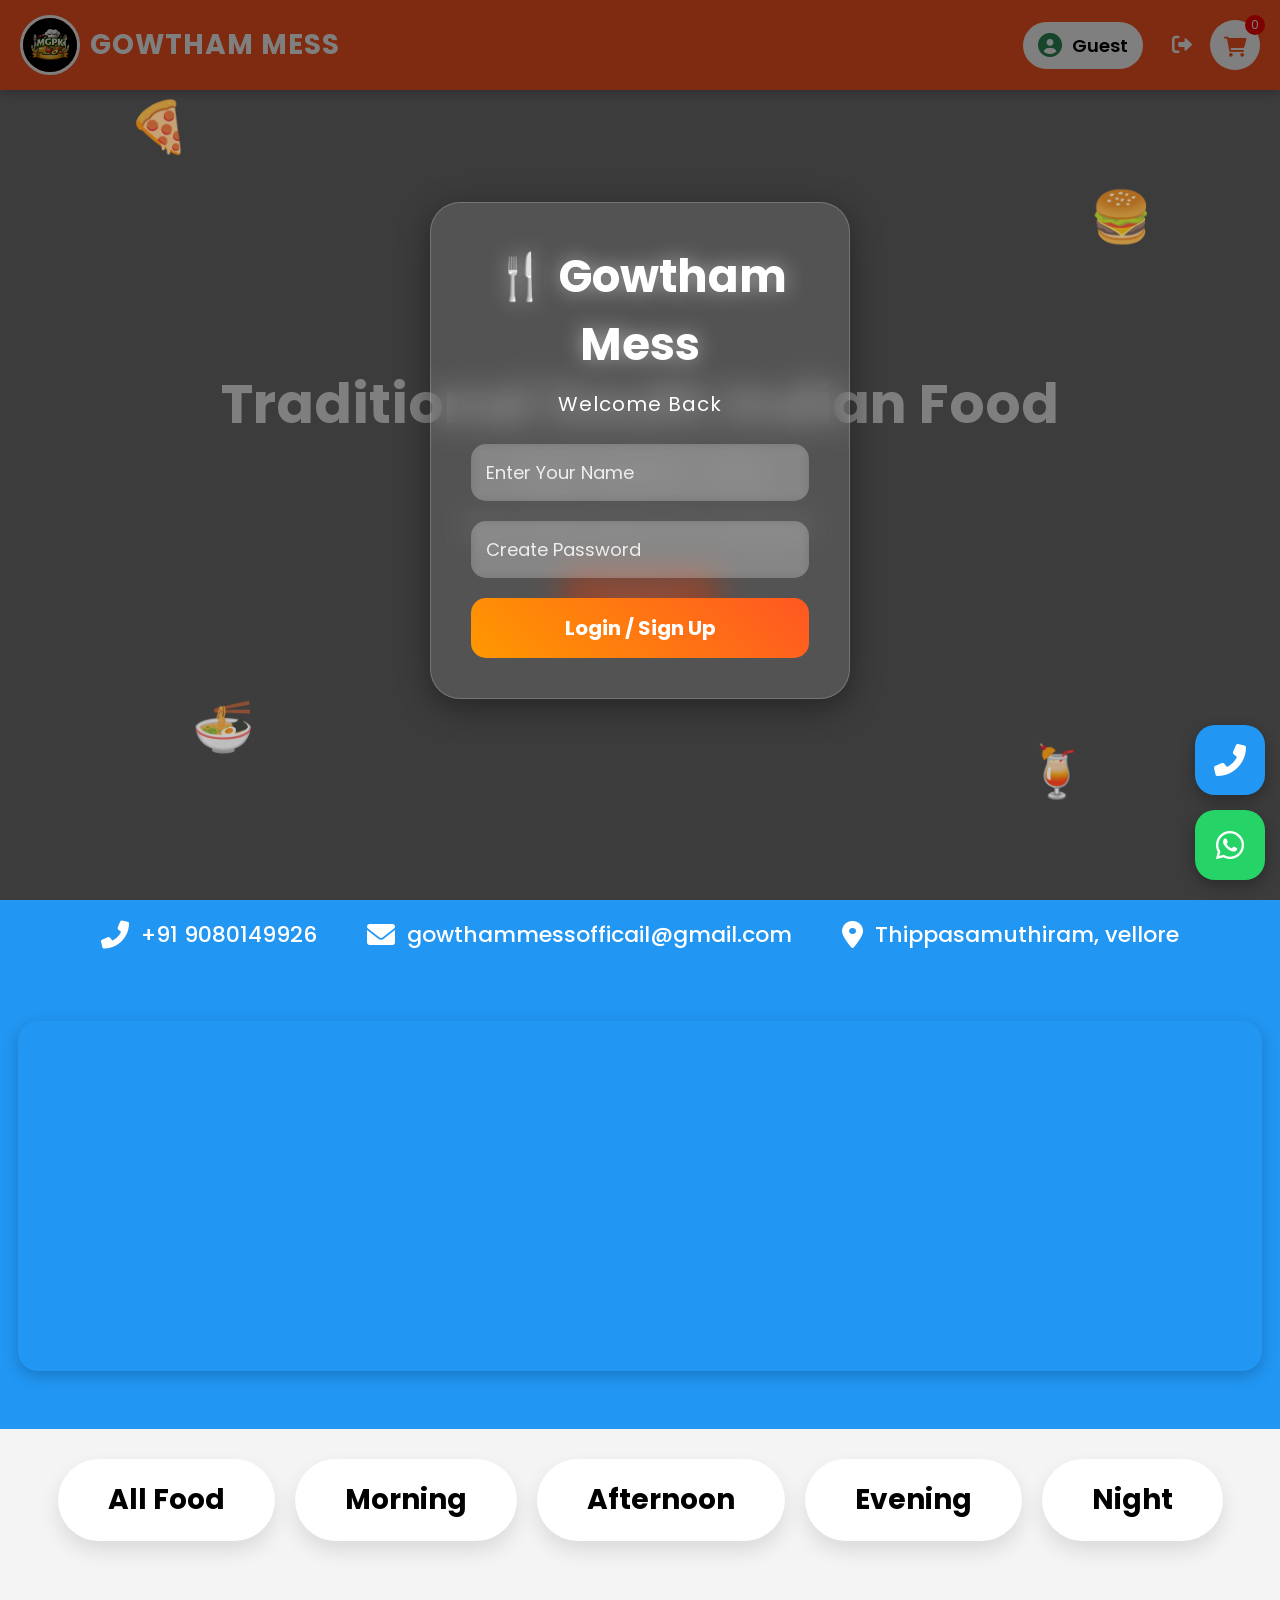
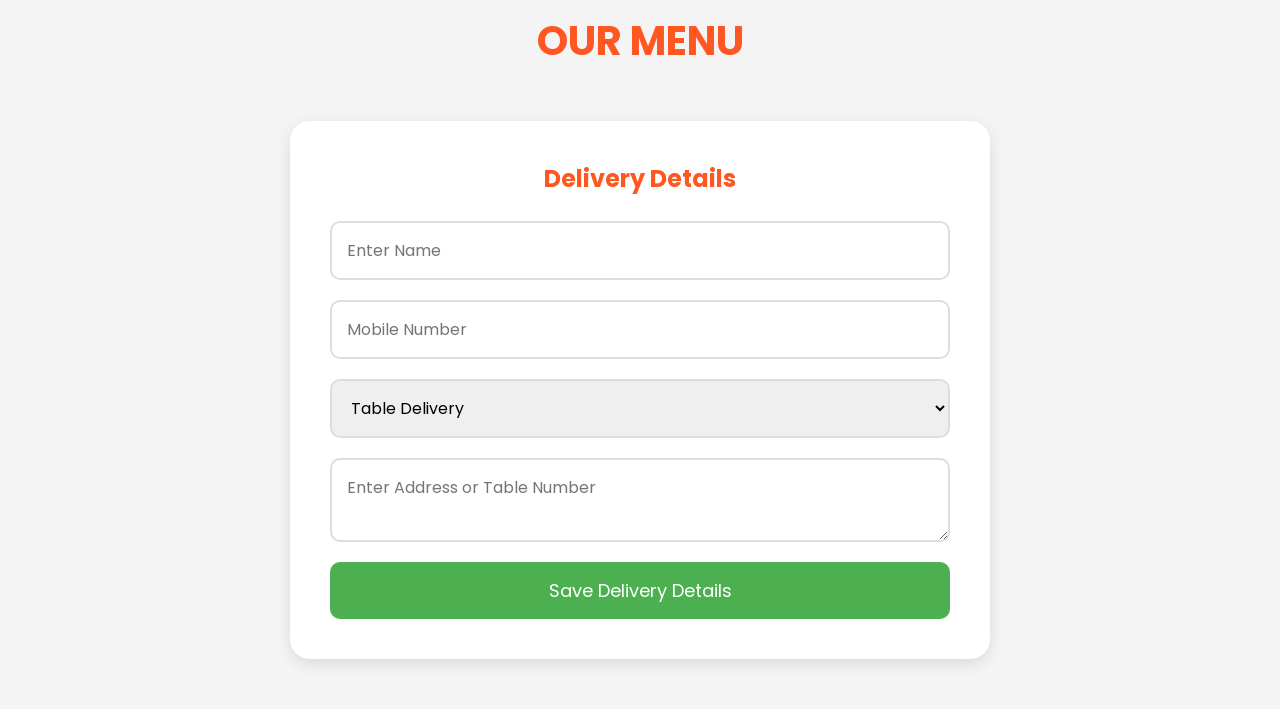
==== commit 62eb068b: "update all" ====
--- a/index.html
+++ b/index.html
@@ -161,6 +161,10 @@
 
 <section class="category-section">
 
+    <div class="category" onclick="showAllMenu()">
+    All Food
+</div>
+
     <div class="category" onclick="showMenu('morning')">
         Morning
     </div>
@@ -186,8 +190,7 @@
     <h2 class="title">OUR MENU</h2>
 
     <!-- MORNING -->
-
-   <div class="menu-box" id="morning">
+<div class="menu-box menu-category" id="morning">
 
         <h3>🌞 MORNING</h3>
 
@@ -222,8 +225,7 @@
     </div>
 
     <!-- AFTERNOON -->
-
-   <div class="menu-box" id="afternoon">
+<div class="menu-box menu-category" id="afternoon">
 
         <h3>🍛 AFTERNOON</h3>
 
@@ -259,7 +261,7 @@
 
     <!-- EVENING -->
 
-    <div class="menu-box" id="evening">
+   <div class="menu-box menu-category" id="evening">
 
         <h3>☕ EVENING</h3>
 
@@ -289,7 +291,7 @@
 
     <!-- NIGHT -->
 
-<div class="menu-box" id="night">
+<div class="menu-box menu-category" id="night">
 
         <h3>🌙 NIGHT</h3>
 
--- a/style.css
+++ b/style.css
@@ -355,7 +355,7 @@
 
 #cart-items{
 
-    flex:1;
+    
 
     padding:15px;
 
@@ -2336,7 +2336,7 @@
 
 #cart-items{
 
-    flex:1;
+
 
     overflow-y:auto;
 
@@ -2696,4 +2696,16 @@
         display:block;
         overflow-x:auto;
     }
+}
+
+/* Hide all food menus by default */
+
+.menu-box{
+    display:none;
+}
+
+/* Show selected menu */
+
+.menu-box.active{
+    display:block;
 }
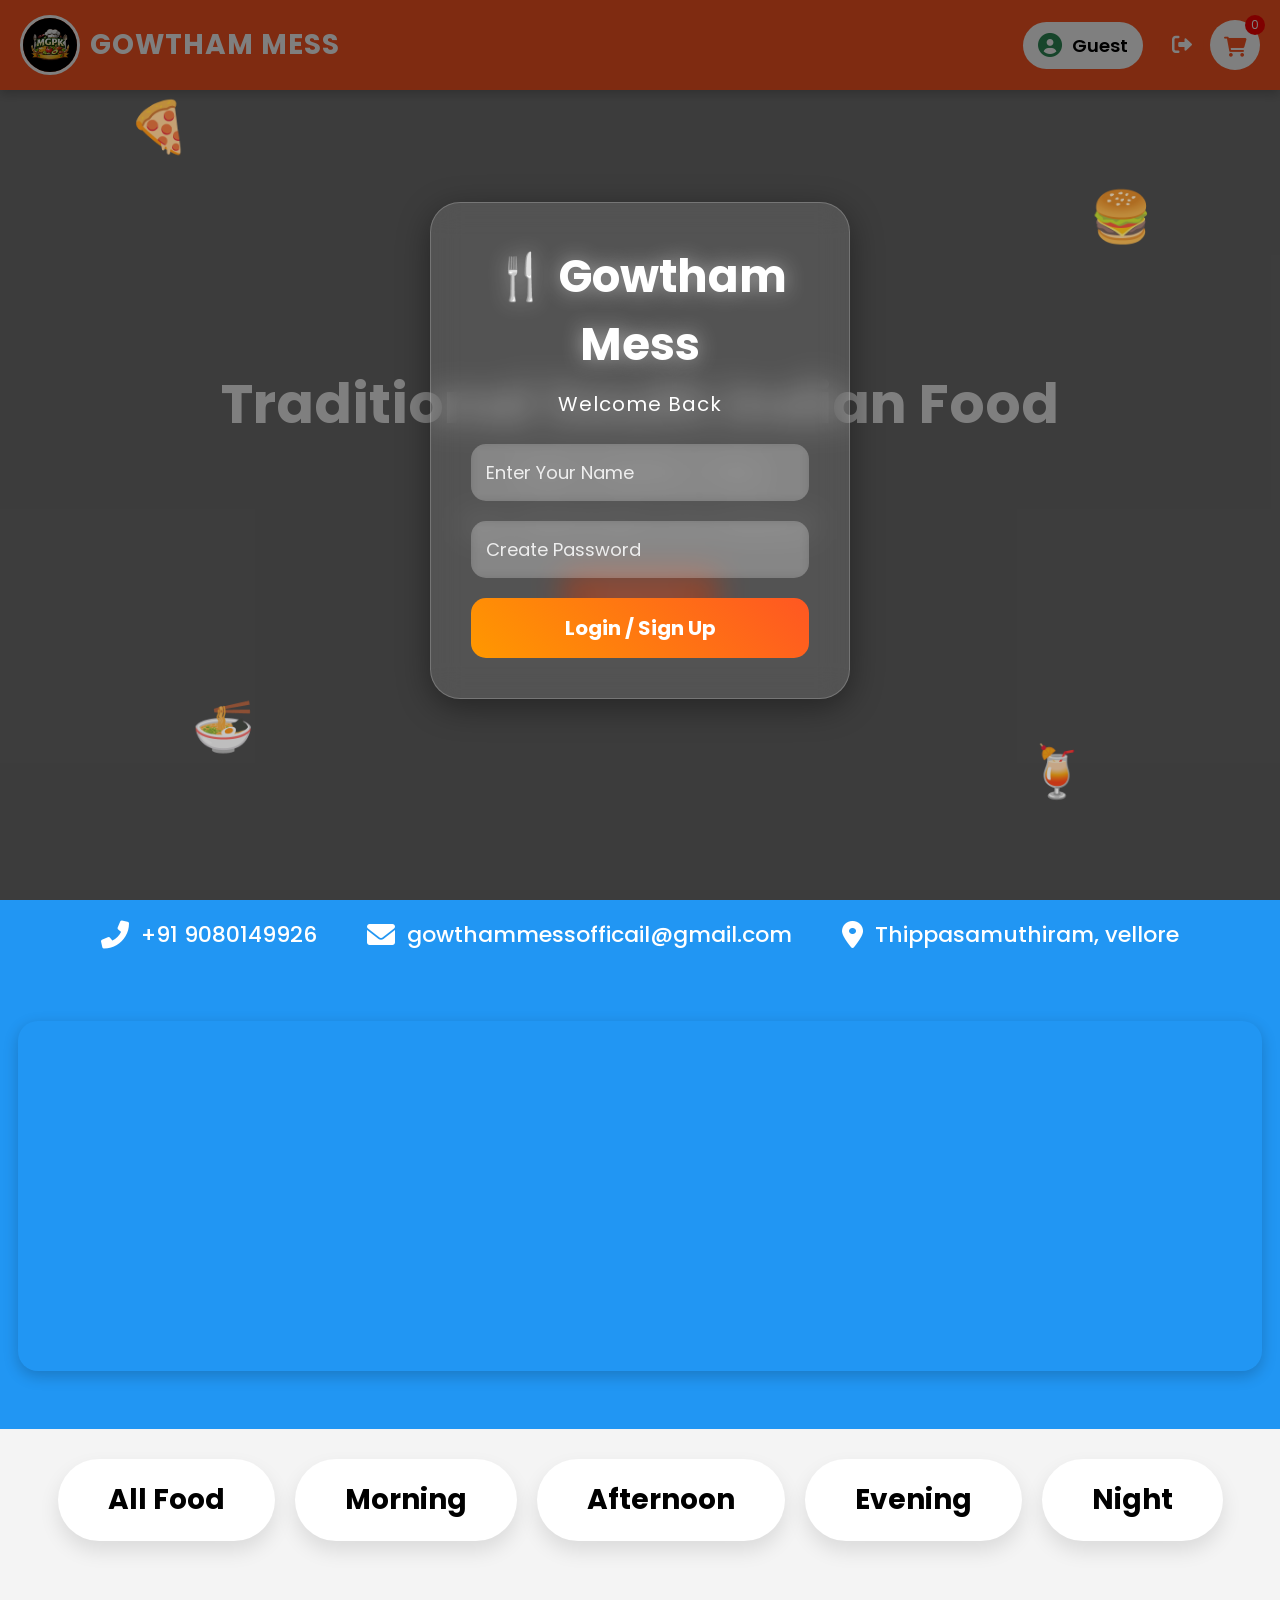
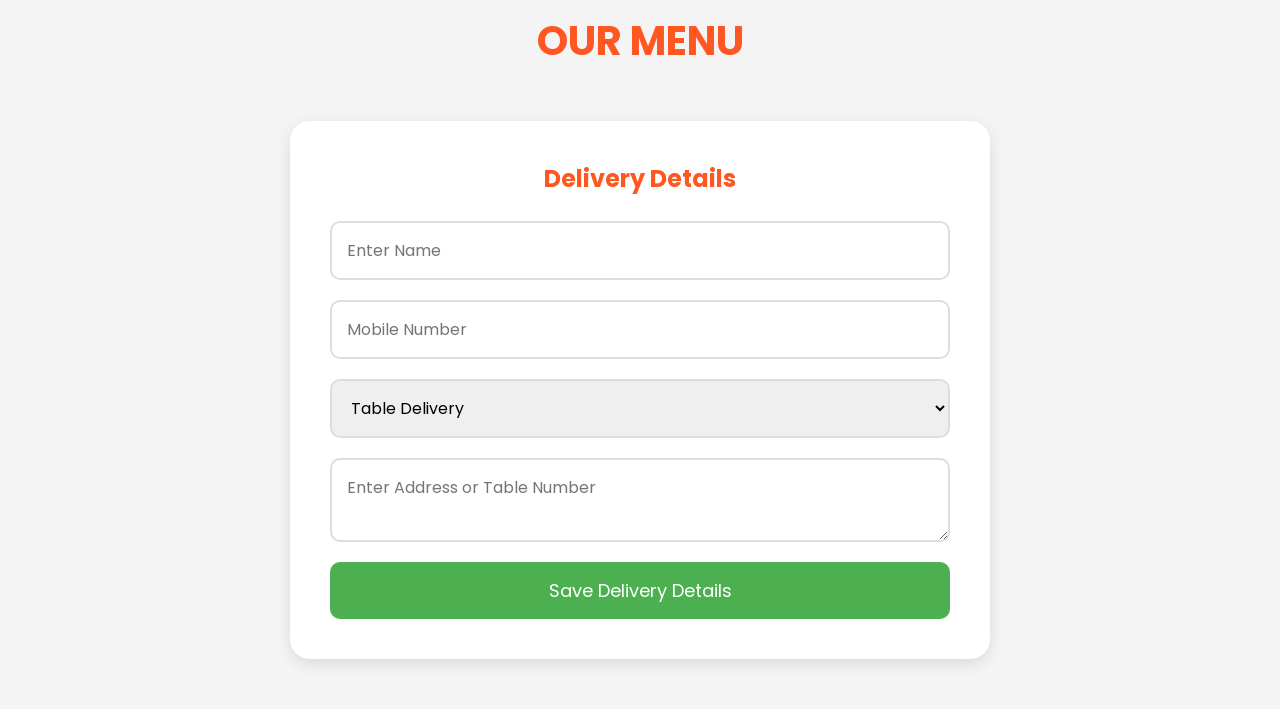
==== commit c04e6b00: "update all" ====
--- a/index.html
+++ b/index.html
@@ -145,7 +145,7 @@
 
 <!-- FLOATING CALL & WHATSAPP -->
 
-<div class="floating-icons">
+<div class="floating-icons" id="floating-icons" style="display:none;">
 
     <a href="tel:+919080149926" class="float-btn call-btn">
         <i class="fas fa-phone-alt"></i>
